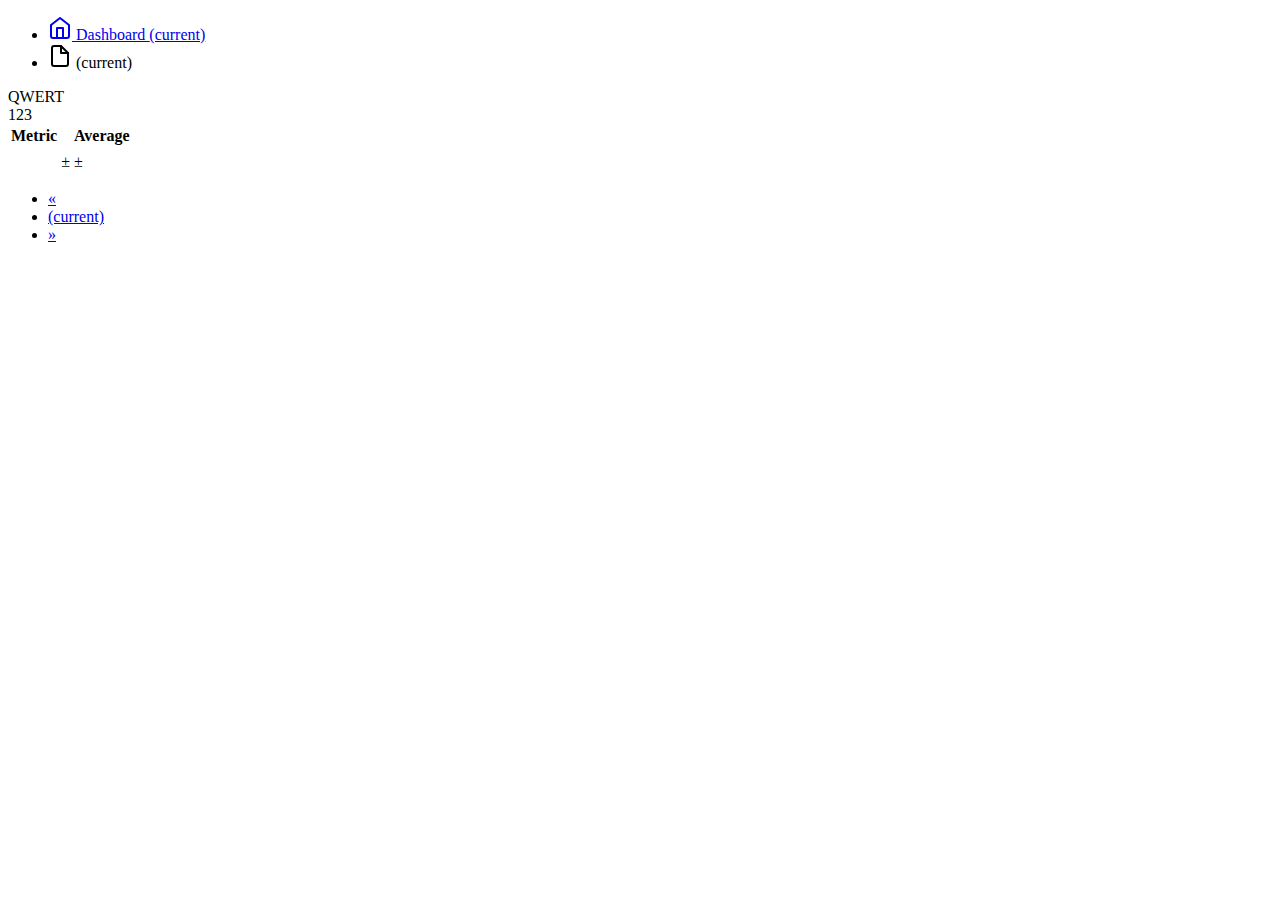
==== src/main/resources/templates/index.html @ 509eea9e "initial uploads" ====
<!DOCTYPE html>
<html lang="en" xmlns:th="http://www.thymeleaf.org">
<head>
    <meta charset="UTF-8">
    <title>Experiment Records</title>
    <link rel="stylesheet" th:href="@{~/bootstrap-4.5.3-dist/css/bootstrap.min.css}"/>
    <link rel="stylesheet" th:href="@{~/css/sidebar.css}"/>
    <link rel="stylesheet" th:href="@{~/chart.js-2.9.4/Chart.min.css}">
    <script th:src="@{~/js/jquery-3.5.1.min.js}"></script>
    <script th:src="@{~/bootstrap-4.5.3-dist/js/bootstrap.bundle.min.js}"></script>
    <script th:src="@{~/chart.js-2.9.4/Chart.min.js}"></script>
    <script th:if="${null!=selectedRecord}">
        var page = 1;
        var max_page = [[${selectedRecord.folds}]];
    </script>
    <script th:src="@{~/js/index.js}"></script>
</head>
<body>
<div class="container-fluid">
    <div class="row">
        <nav class="col-md-2 d-none d-md-block bg-light sidebar">
            <div class="sidebar-sticky">
                <ul class="nav flex-column">
                    <li class="nav-item">
                        <a class="nav-link" th:classappend="${selectedRecord eq null} ? 'active'" href="?">
                            <svg xmlns="http://www.w3.org/2000/svg" width="24" height="24" viewBox="0 0 24 24"
                                 fill="none"
                                 stroke="currentColor" stroke-width="2" stroke-linecap="round" stroke-linejoin="round"
                                 class="feather feather-home">
                                <path d="M3 9l9-7 9 7v11a2 2 0 0 1-2 2H5a2 2 0 0 1-2-2z"></path>
                                <polyline points="9 22 9 12 15 12 15 22"></polyline>
                            </svg>
                            Dashboard
                            <span class="sr-only" th:if="${selectedRecord eq null}">(current)</span>
                        </a>
                    </li>
                    <li class="nav-item" th:each="record: ${records}">
                        <a class="nav-link" th:classappend="${record eq selectedRecordName} ? 'active'"
                           th:href="@{/(selected-record=${record})}">
                            <svg xmlns="http://www.w3.org/2000/svg" width="24" height="24" viewBox="0 0 24 24"
                                 fill="none"
                                 stroke="currentColor" stroke-width="2" stroke-linecap="round"
                                 stroke-linejoin="round"
                                 class="feather feather-file">
                                <path d="M13 2H6a2 2 0 0 0-2 2v16a2 2 0 0 0 2 2h12a2 2 0 0 0 2-2V9z"></path>
                                <polyline points="13 2 13 9 20 9"></polyline>
                            </svg>
                            <th:block th:text="${record}"/>
                            <span class="sr-only" th:if="${record eq selectedRecordName}">(current)</span>
                        </a>
                    </li>
                </ul>
            </div>
        </nav>
        <main role="main" class="col-md-9 ml-sm-auto col-lg-10 px-4">
            QWERT
            <div>123</div>
            <th:block th:if="${selectedRecord ne null}">
            <table class="table">
                <thead>
                <tr>
                    <th scope="col">Metric</th>
                    <th scope="col" th:each="i: ${#numbers.sequence(1, selectedRecord.folds)}" th:text="${i}"></th>
                    <th scope="col">Average</th>
                </tr>
                </thead>
                <tbody>
                <th:block th:each="metric: ${selectedRecord.metrics}" th:with="fracs=${metric eq 'loss' ? 2 : 3}">
                <tr>
                    <th scope="row" th:text="${metric}"></th>
                    <td th:each="i: ${#numbers.sequence(0, selectedRecord.folds - 1)}">
                        <th:block
                                th:text="${#numbers.formatDecimal(selectedRecord.listOfFinalScores.get(i).get(metric).mean,0,fracs)}"/>
                    </td>
                    <td>
                        <th:block
                                th:text="${#numbers.formatDecimal(selectedRecord.averagedFinalScores.get(metric).mean,0,fracs)}"/>
                    </td>
                </tr>
                <tr>
                    <th scope="row"><span class="sr-only" th:text="${'std of ' + metric}"></span></th>
                    <td th:each="i: ${#numbers.sequence(0, selectedRecord.folds - 1)}">±
                        <th:block
                                th:text="${#numbers.formatDecimal(selectedRecord.listOfFinalScores.get(i).get(metric).std,0,fracs)}"/>
                    </td>
                    <td>±
                        <th:block
                                th:text="${#numbers.formatDecimal(selectedRecord.averagedFinalScores.get(metric).std,0,fracs)}"/>
                    </td>
                </tr>
                </th:block>
                </tbody>
            </table>
            <nav aria-label="Page navigation indicating which fold it is of among k-fold validation results.">
                <ul class="pagination" id="pagination">
                    <li class="page-item disabled page-previous">
                        <a class="page-link" href="javascript:void(0)" tabindex="-1" onclick="setPage('<')" aria-label="Previous" aria-disabled="true">
                            <span aria-hidden="true">&laquo;</span>
                        </a>
                    </li>
                    <li th:each="i: ${#numbers.sequence(1, selectedRecord.folds)}" class="page-item page-number" th:attr="page-number=${i}"
                        th:attrappend="aria-current=${i eq 1}?'page'">
                        <a class="page-link" href="javascript:void(0)" th:onclick="|setPage(${i})|">
                            <th:block th:text="${i}"/>
                            <span class="sr-only" th:if="${1 eq i}">(current)</span>
                        </a>
                    </li>
                    <li class="page-item page-next">
                        <a class="page-link" href="javascript:void(0)" onclick="setPage('>')" aria-label="Next">
                            <span aria-hidden="true">&raquo;</span>
                        </a>
                    </li>
                </ul>
            </nav>
            <a style="display:none" id="req-detail-href" th:href="@{/detail}" th:attr="data=${selectedRecordName}"></a>
            <div class="row">
                <div class="col-sm-6" id="charts-1">
                </div>
                <div class="col-sm-6" id="charts-2">
                </div>
                <div class="col-sm-6" id="charts-3">
                </div>
                <div class="col-sm-6" id="charts-4">
                </div>
            </div>
            </th:block>
        </main>
    </div>
</div>
</body>
</html>
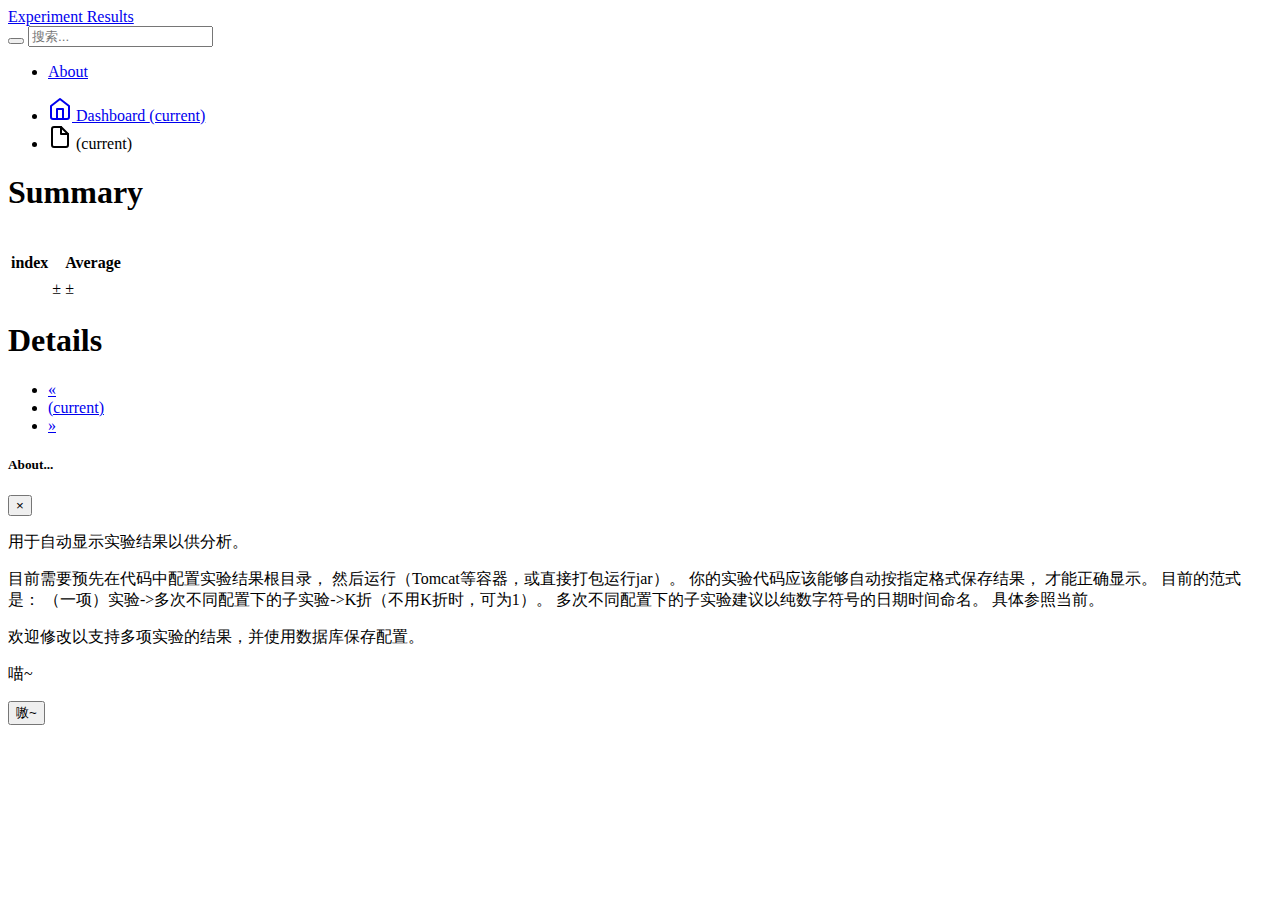
==== commit 44c6808d: "now it works." ====
--- a/src/main/resources/templates/index.html
+++ b/src/main/resources/templates/index.html
@@ -3,63 +3,83 @@
 <head>
     <meta charset="UTF-8">
     <title>Experiment Records</title>
-    <link rel="stylesheet" th:href="@{~/bootstrap-4.5.3-dist/css/bootstrap.min.css}"/>
-    <link rel="stylesheet" th:href="@{~/css/sidebar.css}"/>
-    <link rel="stylesheet" th:href="@{~/chart.js-2.9.4/Chart.min.css}">
-    <script th:src="@{~/js/jquery-3.5.1.min.js}"></script>
-    <script th:src="@{~/bootstrap-4.5.3-dist/js/bootstrap.bundle.min.js}"></script>
-    <script th:src="@{~/chart.js-2.9.4/Chart.min.js}"></script>
-    <script th:if="${null!=selectedRecord}">
+    <link rel="stylesheet" th:href="@{/bootstrap-4.5.3-dist/css/bootstrap.min.css}"/>
+    <link rel="stylesheet" th:href="@{/css/simplebar.css}"/>
+    <link rel="stylesheet" th:href="@{/chart.js-2.9.4/Chart.min.css}">
+    <link rel="stylesheet" th:href="@{/css/index.css}"/>
+    <link rel="stylesheet" th:href="@{/ionicons-2/css/ionicons.min.css}">
+    <script th:src="@{/js/jquery-3.5.1.min.js}"></script>
+    <script th:src="@{/bootstrap-4.5.3-dist/js/bootstrap.bundle.min.js}"></script>
+    <script th:src="@{/js/simplebar.min.js}"></script>
+    <script th:src="@{/chart.js-2.9.4/Chart.min.js}"></script>
+    <script th:if="${null eq selectedRecord}">
+        var page = null;
+    </script>
+    <script th:if="${null ne selectedRecord}">
         var page = 1;
         var max_page = [[${selectedRecord.folds}]];
     </script>
-    <script th:src="@{~/js/index.js}"></script>
+    <script th:src="@{/js/index.js}"></script>
 </head>
 <body>
+<nav class="navbar navbar-light fixed-top flex-md-nowrap bg-white">
+    <a class="navbar-brand col-sm-3 col-md-2 mr-0" href="#">Experiment Results</a>
+    <div class="search-bar col-5">
+        <button class="search-icon" aria-label="Search Icon">
+            <span class="ion-search"></span>
+        </button>
+        <input type="text" id="top-search-bar-input" placeholder="搜索..." aria-label="Search Bar">
+    </div>
+    <ul class="navbar-nav px-3">
+        <li class="nav-item text-nowrap">
+            <a class="nav-link" href="javascript:void(0)" onclick="$('#aboutModal').modal()">About</a>
+        </li>
+    </ul>
+</nav>
 <div class="container-fluid">
-    <div class="row">
-        <nav class="col-md-2 d-none d-md-block bg-light sidebar">
-            <div class="sidebar-sticky">
-                <ul class="nav flex-column">
-                    <li class="nav-item">
-                        <a class="nav-link" th:classappend="${selectedRecord eq null} ? 'active'" href="?">
-                            <svg xmlns="http://www.w3.org/2000/svg" width="24" height="24" viewBox="0 0 24 24"
-                                 fill="none"
-                                 stroke="currentColor" stroke-width="2" stroke-linecap="round" stroke-linejoin="round"
-                                 class="feather feather-home">
-                                <path d="M3 9l9-7 9 7v11a2 2 0 0 1-2 2H5a2 2 0 0 1-2-2z"></path>
-                                <polyline points="9 22 9 12 15 12 15 22"></polyline>
-                            </svg>
-                            Dashboard
-                            <span class="sr-only" th:if="${selectedRecord eq null}">(current)</span>
-                        </a>
-                    </li>
-                    <li class="nav-item" th:each="record: ${records}">
-                        <a class="nav-link" th:classappend="${record eq selectedRecordName} ? 'active'"
-                           th:href="@{/(selected-record=${record})}">
-                            <svg xmlns="http://www.w3.org/2000/svg" width="24" height="24" viewBox="0 0 24 24"
-                                 fill="none"
-                                 stroke="currentColor" stroke-width="2" stroke-linecap="round"
-                                 stroke-linejoin="round"
-                                 class="feather feather-file">
-                                <path d="M13 2H6a2 2 0 0 0-2 2v16a2 2 0 0 0 2 2h12a2 2 0 0 0 2-2V9z"></path>
-                                <polyline points="13 2 13 9 20 9"></polyline>
-                            </svg>
-                            <th:block th:text="${record}"/>
-                            <span class="sr-only" th:if="${record eq selectedRecordName}">(current)</span>
-                        </a>
-                    </li>
-                </ul>
-            </div>
+    <div class="row mt-topbar">
+        <nav class="col-md-2 d-none d-md-block sidebar mt-topbar" data-simplebar>
+            <ul class="nav flex-column">
+                <li class="nav-item">
+                    <a class="nav-link" th:classappend="${selectedRecord eq null} ? 'active'" href="?">
+                        <svg xmlns="http://www.w3.org/2000/svg" width="24" height="24" viewBox="0 0 24 24"
+                             fill="none"
+                             stroke="currentColor" stroke-width="2" stroke-linecap="round" stroke-linejoin="round"
+                             class="feather feather-home">
+                            <path d="M3 9l9-7 9 7v11a2 2 0 0 1-2 2H5a2 2 0 0 1-2-2z"></path>
+                            <polyline points="9 22 9 12 15 12 15 22"></polyline>
+                        </svg>
+                        Dashboard
+                        <span class="sr-only" th:if="${selectedRecord eq null}">(current)</span>
+                    </a>
+                </li>
+                <li class="nav-item" th:each="recordName: ${recordNames}">
+                    <a class="nav-link"
+                       th:classappend="${recordName eq selectedRecord?.id} ? 'active'"
+                       th:href="@{/(selected-record=${recordName})}">
+                        <svg xmlns="http://www.w3.org/2000/svg" width="24" height="24" viewBox="0 0 24 24"
+                             fill="none"
+                             stroke="currentColor" stroke-width="2" stroke-linecap="round"
+                             stroke-linejoin="round"
+                             class="feather feather-file">
+                            <path d="M13 2H6a2 2 0 0 0-2 2v16a2 2 0 0 0 2 2h12a2 2 0 0 0 2-2V9z"></path>
+                            <polyline points="13 2 13 9 20 9"></polyline>
+                        </svg>
+                        <th:block th:text="${recordName}"/>
+                        <span class="sr-only" th:if="${recordName eq selectedRecord?.id}">
+                            (current)</span>
+                    </a>
+                </li>
+            </ul>
         </nav>
         <main role="main" class="col-md-9 ml-sm-auto col-lg-10 px-4">
-            QWERT
-            <div>123</div>
             <th:block th:if="${selectedRecord ne null}">
+            <h1>Summary</h1>
+            <br/>
             <table class="table">
                 <thead>
                 <tr>
-                    <th scope="col">Metric</th>
+                    <th scope="col">index</th>
                     <th scope="col" th:each="i: ${#numbers.sequence(1, selectedRecord.folds)}" th:text="${i}"></th>
                     <th scope="col">Average</th>
                 </tr>
@@ -70,28 +90,30 @@
                     <th scope="row" th:text="${metric}"></th>
                     <td th:each="i: ${#numbers.sequence(0, selectedRecord.folds - 1)}">
                         <th:block
-                                th:text="${#numbers.formatDecimal(selectedRecord.listOfFinalScores.get(i).get(metric).mean,0,fracs)}"/>
+                                th:text="${#numbers.formatDecimal(selectedRecord.listOfFinalScores?.get(i)?.get(metric)?.mean,0,fracs)}"/>
                     </td>
                     <td>
                         <th:block
-                                th:text="${#numbers.formatDecimal(selectedRecord.averagedFinalScores.get(metric).mean,0,fracs)}"/>
+                                th:text="${#numbers.formatDecimal(selectedRecord.averagedFinalScores?.get(metric)?.mean,0,fracs)}"/>
                     </td>
                 </tr>
                 <tr>
                     <th scope="row"><span class="sr-only" th:text="${'std of ' + metric}"></span></th>
                     <td th:each="i: ${#numbers.sequence(0, selectedRecord.folds - 1)}">±
                         <th:block
-                                th:text="${#numbers.formatDecimal(selectedRecord.listOfFinalScores.get(i).get(metric).std,0,fracs)}"/>
+                                th:text="${#numbers.formatDecimal(selectedRecord.listOfFinalScores?.get(i)?.get(metric)?.std,0,fracs)}"/>
                     </td>
                     <td>±
                         <th:block
-                                th:text="${#numbers.formatDecimal(selectedRecord.averagedFinalScores.get(metric).std,0,fracs)}"/>
+                                th:text="${#numbers.formatDecimal(selectedRecord.averagedFinalScores?.get(metric)?.std,0,fracs)}"/>
                     </td>
                 </tr>
                 </th:block>
                 </tbody>
             </table>
-            <nav aria-label="Page navigation indicating which fold it is of among k-fold validation results.">
+            <h1>Details</h1>
+            <nav class="details-pagination"
+                 aria-label="Page navigation indicating which fold it is of among k-fold validation results.">
                 <ul class="pagination" id="pagination">
                     <li class="page-item disabled page-previous">
                         <a class="page-link" href="javascript:void(0)" tabindex="-1" onclick="setPage('<')" aria-label="Previous" aria-disabled="true">
@@ -112,8 +134,8 @@
                     </li>
                 </ul>
             </nav>
-            <a style="display:none" id="req-detail-href" th:href="@{/detail}" th:attr="data=${selectedRecordName}"></a>
-            <div class="row">
+            <a style="display:none" id="req-detail-href" th:href="@{/detail}" th:attr="data=${selectedRecord.id}"></a>
+            <div class="row details-content">
                 <div class="col-sm-6" id="charts-1">
                 </div>
                 <div class="col-sm-6" id="charts-2">
@@ -121,11 +143,60 @@
                 <div class="col-sm-6" id="charts-3">
                 </div>
                 <div class="col-sm-6" id="charts-4">
+                </div>
+            </div>
+            </th:block>
+            <th:block th:unless="${selectedRecord ne null}">
+            <div class="flex-cards-md">
+                <div class="card card-md" th:each="record: ${featuredRecords}">
+                    <div class="card-body">
+                        <div class="card-title"><h5>
+                            <a th:text="${record.id}" th:href="@{/(selected-record=${record.id})}"></a>
+                        </h5></div>
+                        <p class="card-text result-card-row" th:each="metric: ${record.metrics}"
+                           th:if="${metric ne 'loss'}"
+                           th:with="val=${record.averagedFinalScores?.get(metric)}">
+                            <span class="caption" th:text="${metric}"></span>
+                            <span
+                                    th:text="${#numbers.formatDecimal(val?.mean,0,3)+'±'+#numbers.formatDecimal(val?.std,0,3)}"></span>
+                        </p>
+                    </div>
                 </div>
             </div>
             </th:block>
         </main>
     </div>
 </div>
+<div class="modal fade" id="aboutModal" data-backdrop="static" tabindex="-1"
+     aria-labelledby="aboutModalLabel" aria-hidden="true">
+    <div class="modal-dialog modal-dialog-centered">
+        <div class="modal-content">
+            <div class="modal-header">
+                <h5 class="modal-title" id="aboutModalLabel">About...</h5>
+                <button type="button" class="close" data-dismiss="modal" aria-label="Close">
+                    <span aria-hidden="true">&times;</span>
+                </button>
+            </div>
+            <div class="modal-body">
+                <p>用于自动显示实验结果以供分析。</p>
+                <p>
+                    目前需要预先在代码中配置实验结果根目录，
+                    然后运行（Tomcat等容器，或直接打包运行jar）。
+                    你的实验代码应该能够自动按指定格式保存结果，
+                    才能正确显示。
+                    目前的范式是：
+                    （一项）实验->多次不同配置下的子实验->K折（不用K折时，可为1）。
+                    多次不同配置下的子实验建议以纯数字符号的日期时间命名。
+                    具体参照当前。
+                </p>
+                <p>欢迎修改以支持多项实验的结果，并使用数据库保存配置。</p>
+                <p>喵~</p>
+            </div>
+            <div class="modal-footer">
+                <button type="button" class="btn btn-primary" data-dismiss="modal">嗷~</button>
+            </div>
+        </div>
+    </div>
+</div>
 </body>
 </html>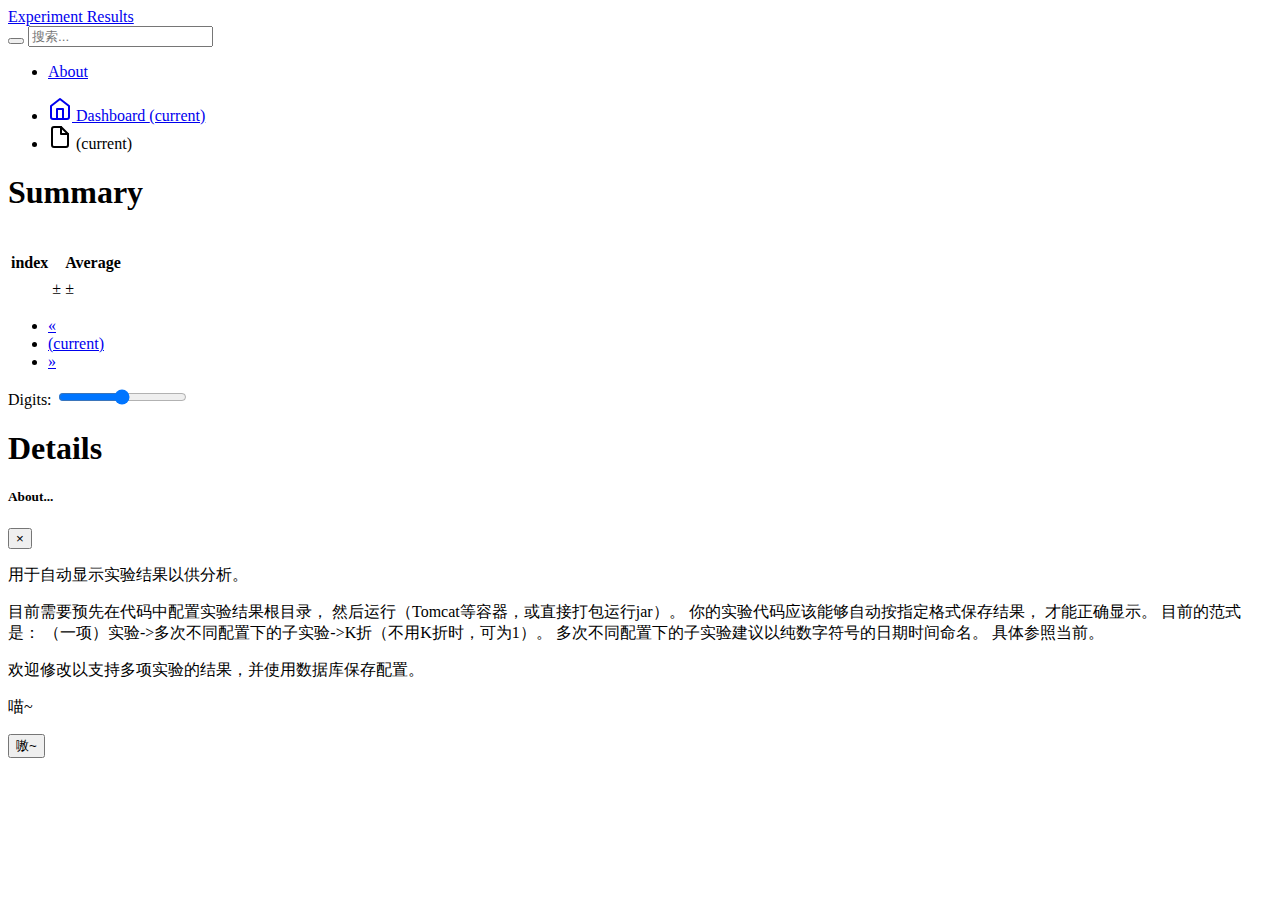
==== commit edda5ebe: "可调小数位数； 左侧栏自动滚动到当前选中；" ====
--- a/src/main/resources/templates/index.html
+++ b/src/main/resources/templates/index.html
@@ -12,6 +12,7 @@
     <script th:src="@{/bootstrap-4.5.3-dist/js/bootstrap.bundle.min.js}"></script>
     <script th:src="@{/js/simplebar.min.js}"></script>
     <script th:src="@{/chart.js-2.9.4/Chart.min.js}"></script>
+    <script th:src="@{/js/vue.js}"></script>
     <script th:if="${null eq selectedRecord}">
         var page = null;
     </script>
@@ -38,7 +39,7 @@
 </nav>
 <div class="container-fluid">
     <div class="row mt-topbar">
-        <nav class="col-md-2 d-none d-md-block sidebar mt-topbar" data-simplebar>
+        <nav class="col-md-2 d-none d-md-block sidebar mt-topbar" id="left-bar" data-simplebar>
             <ul class="nav flex-column">
                 <li class="nav-item">
                     <a class="nav-link" th:classappend="${selectedRecord eq null} ? 'active'" href="?">
@@ -72,46 +73,44 @@
                 </li>
             </ul>
         </nav>
-        <main role="main" class="col-md-9 ml-sm-auto col-lg-10 px-4">
-            <th:block th:if="${selectedRecord ne null}">
-            <h1>Summary</h1>
-            <br/>
-            <table class="table">
-                <thead>
-                <tr>
-                    <th scope="col">index</th>
-                    <th scope="col" th:each="i: ${#numbers.sequence(1, selectedRecord.folds)}" th:text="${i}"></th>
-                    <th scope="col">Average</th>
-                </tr>
-                </thead>
-                <tbody>
-                <th:block th:each="metric: ${selectedRecord.metrics}" th:with="fracs=${metric eq 'loss' ? 2 : 3}">
-                <tr>
-                    <th scope="row" th:text="${metric}"></th>
-                    <td th:each="i: ${#numbers.sequence(0, selectedRecord.folds - 1)}">
-                        <th:block
-                                th:text="${#numbers.formatDecimal(selectedRecord.listOfFinalScores?.get(i)?.get(metric)?.mean,0,fracs)}"/>
-                    </td>
-                    <td>
-                        <th:block
-                                th:text="${#numbers.formatDecimal(selectedRecord.averagedFinalScores?.get(metric)?.mean,0,fracs)}"/>
-                    </td>
-                </tr>
-                <tr>
-                    <th scope="row"><span class="sr-only" th:text="${'std of ' + metric}"></span></th>
-                    <td th:each="i: ${#numbers.sequence(0, selectedRecord.folds - 1)}">±
-                        <th:block
-                                th:text="${#numbers.formatDecimal(selectedRecord.listOfFinalScores?.get(i)?.get(metric)?.std,0,fracs)}"/>
-                    </td>
-                    <td>±
-                        <th:block
-                                th:text="${#numbers.formatDecimal(selectedRecord.averagedFinalScores?.get(metric)?.std,0,fracs)}"/>
-                    </td>
-                </tr>
-                </th:block>
-                </tbody>
-            </table>
-            <h1>Details</h1>
+    </div>
+    <main role="main" class="col-md-9 ml-sm-auto col-lg-10 px-4">
+        <th:block th:if="${selectedRecord ne null}">
+        <h1>Summary</h1>
+        <br/>
+        <table id="summary-table" class="table">
+            <thead>
+            <tr>
+                <th scope="col">index</th>
+                <th scope="col" th:each="i: ${#numbers.sequence(1, selectedRecord.folds)}" th:text="${i}"></th>
+                <th scope="col">Average</th>
+            </tr>
+            </thead>
+            <tbody>
+            <th:block th:each="metric: ${selectedRecord.metrics}" th:if="${metric ne 'loss'}">
+            <tr>
+                <th scope="row" th:text="${metric}"></th>
+                <td th:each="i: ${#numbers.sequence(0, selectedRecord.folds - 1)}">
+                    <span class="digits" th:data-value="${selectedRecord.listOfFinalScores?.get(i)?.get(metric)?.mean}"></span>
+                </td>
+                <td>
+                    <span class="digits" th:data-value="${selectedRecord.averagedFinalScores?.get(metric)?.mean}"></span>
+                </td>
+            </tr>
+            <tr>
+                <th scope="row"><span class="sr-only" th:text="${'std of ' + metric}"></span></th>
+                <td th:each="i: ${#numbers.sequence(0, selectedRecord.folds - 1)}">
+                    ±<span class="digits"
+                           th:data-value="${selectedRecord.listOfFinalScores?.get(i)?.get(metric)?.std}"></span>
+                </td>
+                <td>
+                    ±<span class="digits" th:data-value="${selectedRecord.averagedFinalScores?.get(metric)?.std}"></span>
+                </td>
+            </tr>
+            </th:block>
+            </tbody>
+        </table>
+        <div class="d-flex">
             <nav class="details-pagination"
                  aria-label="Page navigation indicating which fold it is of among k-fold validation results.">
                 <ul class="pagination" id="pagination">
@@ -134,38 +133,66 @@
                     </li>
                 </ul>
             </nav>
-            <a style="display:none" id="req-detail-href" th:href="@{/detail}" th:attr="data=${selectedRecord.id}"></a>
-            <div class="row details-content">
-                <div class="col-sm-6" id="charts-1">
+            <form class="form-inline ml-auto mr-md-5 pr-md-5">
+                <label for="table-digits-range">Digits: </label>
+                <input v-model="digits" type="range" id="table-digits-range" min="2"
+                       max="4" v-on:change="change"/>
+            </form>
+        </div>
+        <h1>Details</h1>
+        <a style="display:none" id="req-detail-href" th:href="@{/detail}" th:attr="data=${selectedRecord.id}"></a>
+        <div class="row details-content">
+            <div class="col-sm-6" id="charts-1">
+            </div>
+            <div class="col-sm-6" id="charts-2">
+            </div>
+            <div class="col-sm-6" id="charts-3">
+            </div>
+            <div class="col-sm-6" id="charts-4">
+            </div>
+        </div>
+        <script>
+            var vueEditCoordinatesModalAreaSelect = new Vue({
+                el: '#table-digits-range',
+                data: {
+                    digits: 3
+                },
+                methods: {
+                    change() {
+                        $('#summary-table .digits').each((i, e) => {
+                            $e = $(e);
+                            let num = Number($e.attr('data-value'));
+                            $e.text(isNaN(num) ? '-' : num.toFixed(this.$data.digits));
+                        })
+                    }
+                },
+                created() {
+                    this.change();
+                },
+            });
+            vueEditCoordinatesModalAreaSelect.$data.digits = 3;
+            $(document).ready(_ => $('#left-bar .active')[0].scrollIntoView({block: "center"}));
+        </script>
+        </th:block>
+        <th:block th:unless="${selectedRecord ne null}">
+        <div class="flex-cards-md">
+            <div class="card card-md" th:each="record: ${featuredRecords}">
+                <div class="card-body">
+                    <div class="card-title"><h5>
+                        <a th:text="${record.id}" th:href="@{/(selected-record=${record.id})}"></a>
+                    </h5></div>
+                    <p class="card-text result-card-row" th:each="metric: ${record.metrics}"
+                       th:if="${metric ne 'loss'}"
+                       th:with="val=${record.averagedFinalScores?.get(metric)}">
+                        <span class="caption" th:text="${metric}"></span>
+                        <span
+                                th:text="${#numbers.formatDecimal(val?.mean,0,3)+'±'+#numbers.formatDecimal(val?.std,0,3)}"></span>
+                    </p>
                 </div>
-                <div class="col-sm-6" id="charts-2">
-                </div>
-                <div class="col-sm-6" id="charts-3">
-                </div>
-                <div class="col-sm-6" id="charts-4">
-                </div>
-            </div>
-            </th:block>
-            <th:block th:unless="${selectedRecord ne null}">
-            <div class="flex-cards-md">
-                <div class="card card-md" th:each="record: ${featuredRecords}">
-                    <div class="card-body">
-                        <div class="card-title"><h5>
-                            <a th:text="${record.id}" th:href="@{/(selected-record=${record.id})}"></a>
-                        </h5></div>
-                        <p class="card-text result-card-row" th:each="metric: ${record.metrics}"
-                           th:if="${metric ne 'loss'}"
-                           th:with="val=${record.averagedFinalScores?.get(metric)}">
-                            <span class="caption" th:text="${metric}"></span>
-                            <span
-                                    th:text="${#numbers.formatDecimal(val?.mean,0,3)+'±'+#numbers.formatDecimal(val?.std,0,3)}"></span>
-                        </p>
-                    </div>
-                </div>
-            </div>
-            </th:block>
-        </main>
-    </div>
+            </div>
+        </div>
+        </th:block>
+    </main>
 </div>
 <div class="modal fade" id="aboutModal" data-backdrop="static" tabindex="-1"
      aria-labelledby="aboutModalLabel" aria-hidden="true">
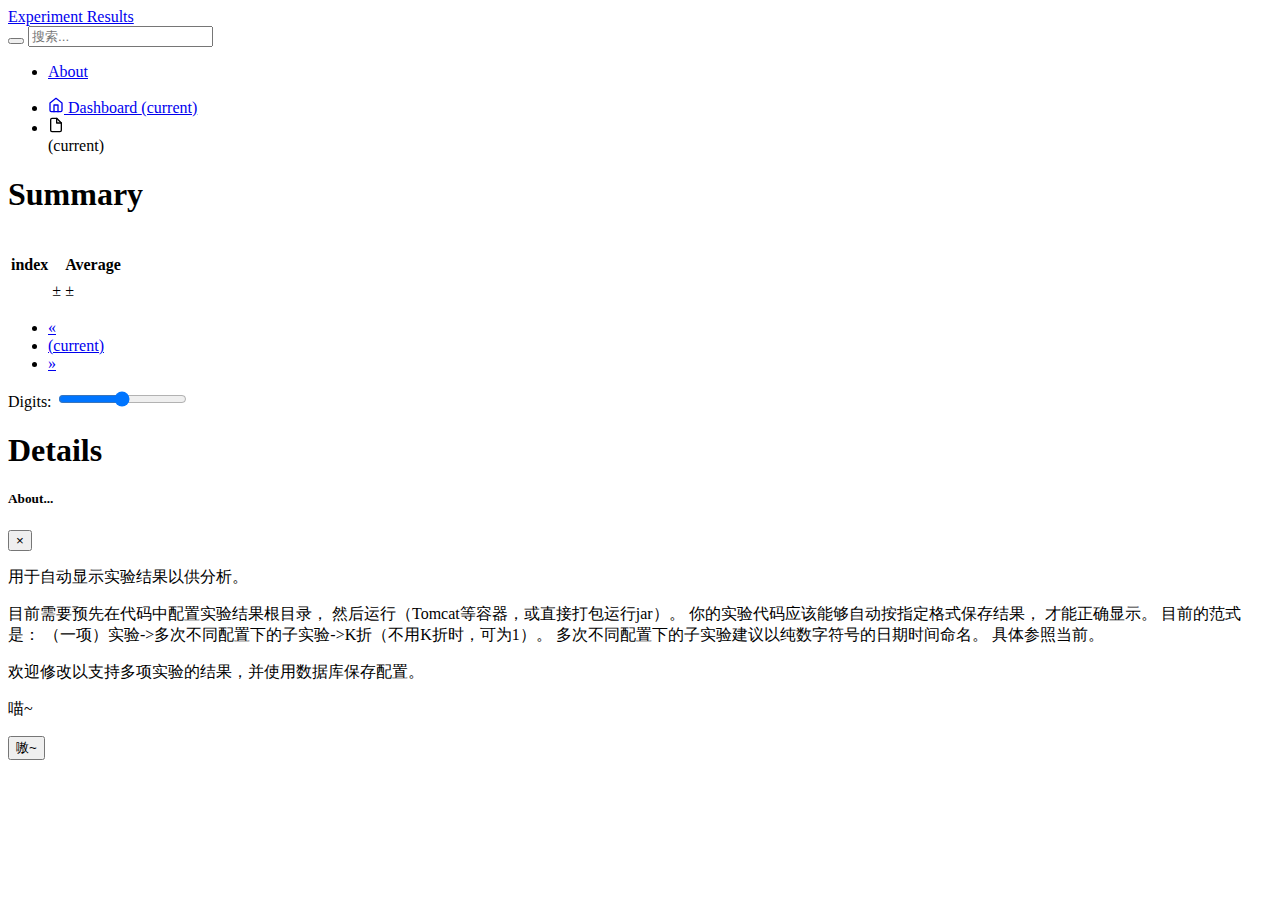
==== commit 40bd0abe: "显示名字" ====
--- a/src/main/resources/templates/index.html
+++ b/src/main/resources/templates/index.html
@@ -43,7 +43,7 @@
             <ul class="nav flex-column">
                 <li class="nav-item">
                     <a class="nav-link" th:classappend="${selectedRecord eq null} ? 'active'" href="?">
-                        <svg xmlns="http://www.w3.org/2000/svg" width="24" height="24" viewBox="0 0 24 24"
+                        <svg xmlns="http://www.w3.org/2000/svg" width="16" height="16" viewBox="0 0 24 24"
                              fill="none"
                              stroke="currentColor" stroke-width="2" stroke-linecap="round" stroke-linejoin="round"
                              class="feather feather-home">
@@ -54,11 +54,11 @@
                         <span class="sr-only" th:if="${selectedRecord eq null}">(current)</span>
                     </a>
                 </li>
-                <li class="nav-item" th:each="recordName: ${recordNames}">
+                <li class="nav-item" th:each="someRecord: ${allRecords}">
                     <a class="nav-link"
-                       th:classappend="${recordName eq selectedRecord?.id} ? 'active'"
-                       th:href="@{/(selected-record=${recordName})}">
-                        <svg xmlns="http://www.w3.org/2000/svg" width="24" height="24" viewBox="0 0 24 24"
+                       th:classappend="${someRecord.id eq selectedRecord?.id} ? 'active'"
+                       th:href="@{/(selected-record=${someRecord.id})}">
+                        <svg xmlns="http://www.w3.org/2000/svg" width="16" height="16" viewBox="0 0 24 24"
                              fill="none"
                              stroke="currentColor" stroke-width="2" stroke-linecap="round"
                              stroke-linejoin="round"
@@ -66,8 +66,10 @@
                             <path d="M13 2H6a2 2 0 0 0-2 2v16a2 2 0 0 0 2 2h12a2 2 0 0 0 2-2V9z"></path>
                             <polyline points="13 2 13 9 20 9"></polyline>
                         </svg>
-                        <th:block th:text="${recordName}"/>
-                        <span class="sr-only" th:if="${recordName eq selectedRecord?.id}">
+                        <small th:text="${someRecord.id}"></small>
+                        <br/>
+                        <small th:text="${someRecord.name}"></small>
+                        <span class="sr-only" th:if="${someRecord.id eq selectedRecord?.id}">
                             (current)</span>
                     </a>
                 </li>
@@ -181,6 +183,7 @@
                     <div class="card-title"><h5>
                         <a th:text="${record.id}" th:href="@{/(selected-record=${record.id})}"></a>
                     </h5></div>
+                    <p class="card-text result-card-row" th:if="${record.name ne null}" th:text="${record.name}"></p>
                     <p class="card-text result-card-row" th:each="metric: ${record.metrics}"
                        th:if="${metric ne 'loss'}"
                        th:with="val=${record.averagedFinalScores?.get(metric)}">
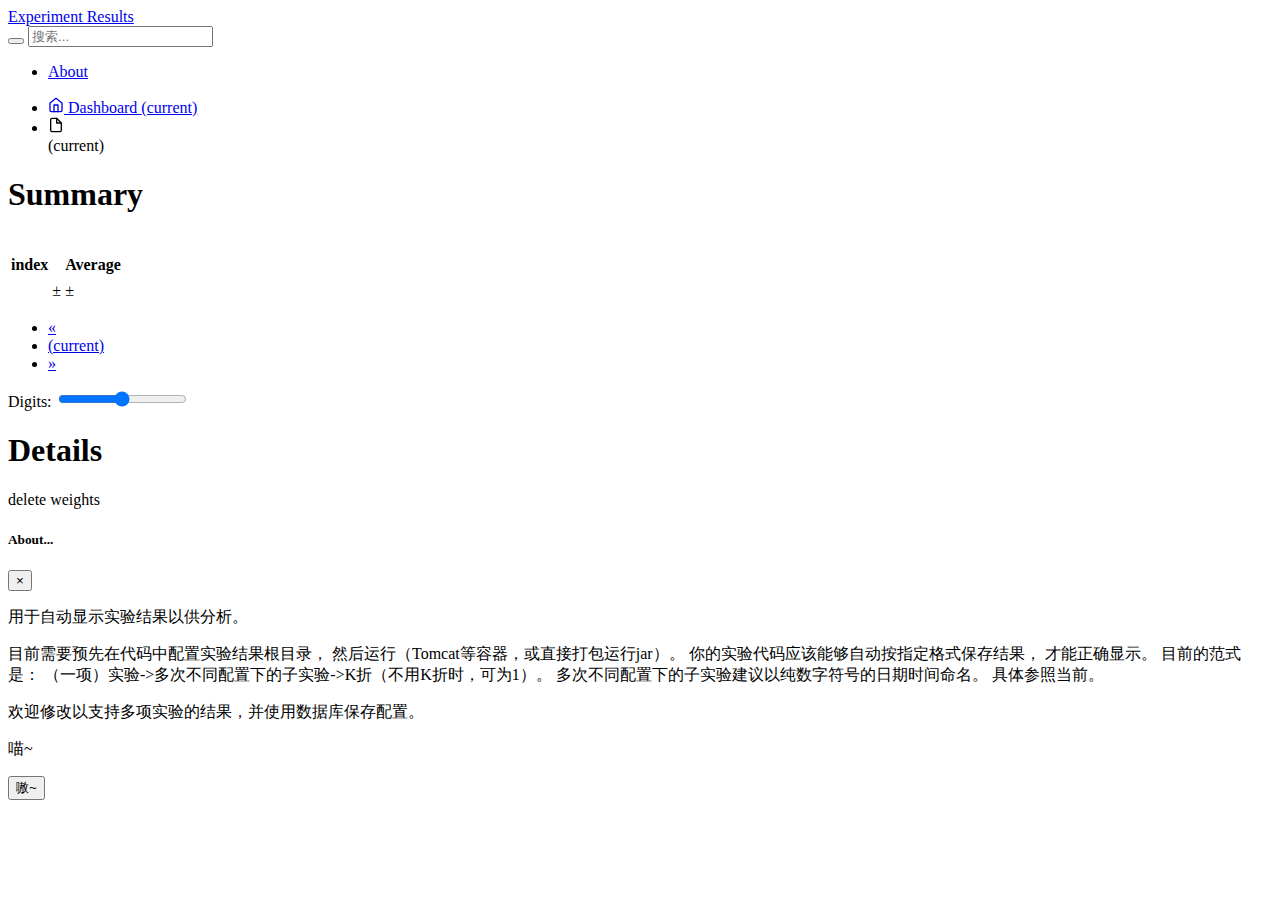
==== commit 52d607ee: "serve多个实验的结果，格式适配分别进行； 以及之前未提交的更改" ====
--- a/src/main/resources/templates/index.html
+++ b/src/main/resources/templates/index.html
@@ -183,7 +183,13 @@
                     <div class="card-title"><h5>
                         <a th:text="${record.id}" th:href="@{/(selected-record=${record.id})}"></a>
                     </h5></div>
-                    <p class="card-text result-card-row" th:if="${record.name ne null}" th:text="${record.name}"></p>
+                    <p class="card-text result-card-row">
+                        <span class="caption" th:if="${record.name ne null}" th:text="${record.name}"></span>
+                        <a class="link-delete-weights"
+                           th:attr="data-name=${record.name}"
+                           th:if="${record.hasSavedWeights}"
+                           th:href="@{/delete-weights(id=${record.id})}">delete weights</a>
+                    </p>
                     <p class="card-text result-card-row" th:each="metric: ${record.metrics}"
                        th:if="${metric ne 'loss'}"
                        th:with="val=${record.averagedFinalScores?.get(metric)}">
@@ -192,6 +198,13 @@
                                 th:text="${#numbers.formatDecimal(val?.mean,0,3)+'±'+#numbers.formatDecimal(val?.std,0,3)}"></span>
                     </p>
                 </div>
+            </div>
+        </div>
+        <div id="toast-host" class="position-fixed w-100 d-flex flex-column p-4" style="bottom:0">
+        </div>
+        <div id="toast-template-wrapper" style="display: none">
+            <div class="toast" role="alert" data-delay="700">
+                <div class="toast-body"></div>
             </div>
         </div>
         </th:block>
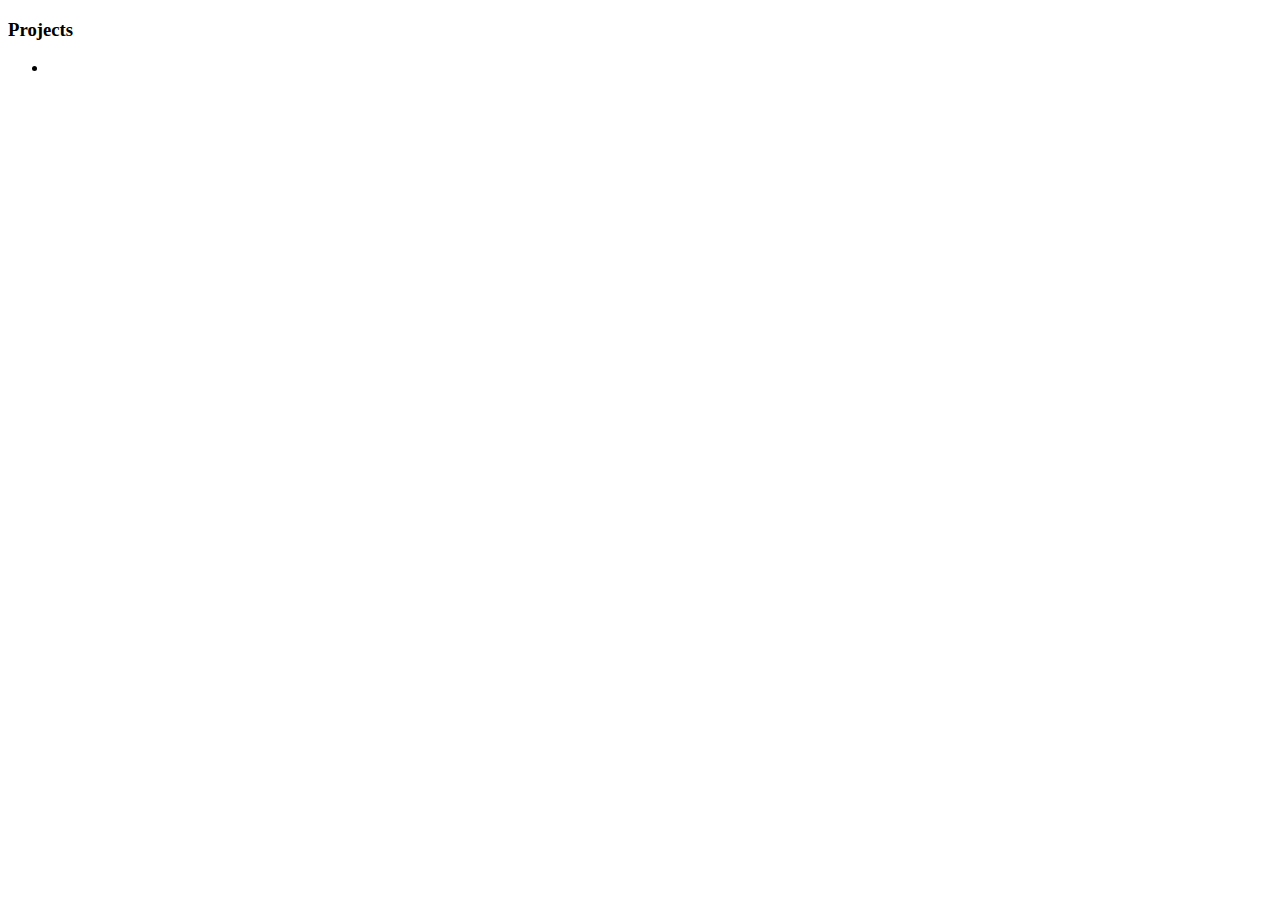
==== commit d8cdafcf: "+ added an index for list of all registered projects" ====
--- a/src/main/resources/templates/index.html
+++ b/src/main/resources/templates/index.html
@@ -3,242 +3,30 @@
 <head>
     <meta charset="UTF-8">
     <title>Experiment Records</title>
-    <link rel="stylesheet" th:href="@{/bootstrap-4.5.3-dist/css/bootstrap.min.css}"/>
+    <link rel="stylesheet" th:href="@{/bootstrap-5.0.0-beta3-dist/css/bootstrap.min.css}"/>
     <link rel="stylesheet" th:href="@{/css/simplebar.css}"/>
     <link rel="stylesheet" th:href="@{/chart.js-2.9.4/Chart.min.css}">
     <link rel="stylesheet" th:href="@{/css/index.css}"/>
+    <link rel="stylesheet" th:href="@{/css/project.css}"/>
     <link rel="stylesheet" th:href="@{/ionicons-2/css/ionicons.min.css}">
     <script th:src="@{/js/jquery-3.5.1.min.js}"></script>
-    <script th:src="@{/bootstrap-4.5.3-dist/js/bootstrap.bundle.min.js}"></script>
+    <script th:src="@{/bootstrap-5.0.0-beta3-dist/js/bootstrap.bundle.min.js}"></script>
     <script th:src="@{/js/simplebar.min.js}"></script>
     <script th:src="@{/chart.js-2.9.4/Chart.min.js}"></script>
     <script th:src="@{/js/vue.js}"></script>
-    <script th:if="${null eq selectedRecord}">
-        var page = null;
-    </script>
-    <script th:if="${null ne selectedRecord}">
-        var page = 1;
-        var max_page = [[${selectedRecord.folds}]];
-    </script>
-    <script th:src="@{/js/index.js}"></script>
+    <script th:src="@{/js/project.js}"></script>
 </head>
 <body>
-<nav class="navbar navbar-light fixed-top flex-md-nowrap bg-white">
-    <a class="navbar-brand col-sm-3 col-md-2 mr-0" href="#">Experiment Results</a>
-    <div class="search-bar col-5">
-        <button class="search-icon" aria-label="Search Icon">
-            <span class="ion-search"></span>
-        </button>
-        <input type="text" id="top-search-bar-input" placeholder="搜索..." aria-label="Search Bar">
-    </div>
-    <ul class="navbar-nav px-3">
-        <li class="nav-item text-nowrap">
-            <a class="nav-link" href="javascript:void(0)" onclick="$('#aboutModal').modal()">About</a>
-        </li>
-    </ul>
-</nav>
 <div class="container-fluid">
-    <div class="row mt-topbar">
-        <nav class="col-md-2 d-none d-md-block sidebar mt-topbar" id="left-bar" data-simplebar>
-            <ul class="nav flex-column">
-                <li class="nav-item">
-                    <a class="nav-link" th:classappend="${selectedRecord eq null} ? 'active'" href="?">
-                        <svg xmlns="http://www.w3.org/2000/svg" width="16" height="16" viewBox="0 0 24 24"
-                             fill="none"
-                             stroke="currentColor" stroke-width="2" stroke-linecap="round" stroke-linejoin="round"
-                             class="feather feather-home">
-                            <path d="M3 9l9-7 9 7v11a2 2 0 0 1-2 2H5a2 2 0 0 1-2-2z"></path>
-                            <polyline points="9 22 9 12 15 12 15 22"></polyline>
-                        </svg>
-                        Dashboard
-                        <span class="sr-only" th:if="${selectedRecord eq null}">(current)</span>
-                    </a>
-                </li>
-                <li class="nav-item" th:each="someRecord: ${allRecords}">
-                    <a class="nav-link"
-                       th:classappend="${someRecord.id eq selectedRecord?.id} ? 'active'"
-                       th:href="@{/(selected-record=${someRecord.id})}">
-                        <svg xmlns="http://www.w3.org/2000/svg" width="16" height="16" viewBox="0 0 24 24"
-                             fill="none"
-                             stroke="currentColor" stroke-width="2" stroke-linecap="round"
-                             stroke-linejoin="round"
-                             class="feather feather-file">
-                            <path d="M13 2H6a2 2 0 0 0-2 2v16a2 2 0 0 0 2 2h12a2 2 0 0 0 2-2V9z"></path>
-                            <polyline points="13 2 13 9 20 9"></polyline>
-                        </svg>
-                        <small th:text="${someRecord.id}"></small>
-                        <br/>
-                        <small th:text="${someRecord.name}"></small>
-                        <span class="sr-only" th:if="${someRecord.id eq selectedRecord?.id}">
-                            (current)</span>
-                    </a>
+    <div class="row">
+        <main role="main" class="col-12 col-md-9 col-lg-7 col-xl-5 mx-auto pt-5">
+            <h3>Projects</h3>
+            <ul class="list-group">
+                <li th:each="project: ${projects}" class="list-group-item">
+                    <a th:href="@{/projects/{project}(project=${project})}" th:text="${project}"></a>
                 </li>
             </ul>
-        </nav>
-    </div>
-    <main role="main" class="col-md-9 ml-sm-auto col-lg-10 px-4">
-        <th:block th:if="${selectedRecord ne null}">
-        <h1>Summary</h1>
-        <br/>
-        <table id="summary-table" class="table">
-            <thead>
-            <tr>
-                <th scope="col">index</th>
-                <th scope="col" th:each="i: ${#numbers.sequence(1, selectedRecord.folds)}" th:text="${i}"></th>
-                <th scope="col">Average</th>
-            </tr>
-            </thead>
-            <tbody>
-            <th:block th:each="metric: ${selectedRecord.metrics}" th:if="${metric ne 'loss'}">
-            <tr>
-                <th scope="row" th:text="${metric}"></th>
-                <td th:each="i: ${#numbers.sequence(0, selectedRecord.folds - 1)}">
-                    <span class="digits" th:data-value="${selectedRecord.listOfFinalScores?.get(i)?.get(metric)?.mean}"></span>
-                </td>
-                <td>
-                    <span class="digits" th:data-value="${selectedRecord.averagedFinalScores?.get(metric)?.mean}"></span>
-                </td>
-            </tr>
-            <tr>
-                <th scope="row"><span class="sr-only" th:text="${'std of ' + metric}"></span></th>
-                <td th:each="i: ${#numbers.sequence(0, selectedRecord.folds - 1)}">
-                    ±<span class="digits"
-                           th:data-value="${selectedRecord.listOfFinalScores?.get(i)?.get(metric)?.std}"></span>
-                </td>
-                <td>
-                    ±<span class="digits" th:data-value="${selectedRecord.averagedFinalScores?.get(metric)?.std}"></span>
-                </td>
-            </tr>
-            </th:block>
-            </tbody>
-        </table>
-        <div class="d-flex">
-            <nav class="details-pagination"
-                 aria-label="Page navigation indicating which fold it is of among k-fold validation results.">
-                <ul class="pagination" id="pagination">
-                    <li class="page-item disabled page-previous">
-                        <a class="page-link" href="javascript:void(0)" tabindex="-1" onclick="setPage('<')" aria-label="Previous" aria-disabled="true">
-                            <span aria-hidden="true">&laquo;</span>
-                        </a>
-                    </li>
-                    <li th:each="i: ${#numbers.sequence(1, selectedRecord.folds)}" class="page-item page-number" th:attr="page-number=${i}"
-                        th:attrappend="aria-current=${i eq 1}?'page'">
-                        <a class="page-link" href="javascript:void(0)" th:onclick="|setPage(${i})|">
-                            <th:block th:text="${i}"/>
-                            <span class="sr-only" th:if="${1 eq i}">(current)</span>
-                        </a>
-                    </li>
-                    <li class="page-item page-next">
-                        <a class="page-link" href="javascript:void(0)" onclick="setPage('>')" aria-label="Next">
-                            <span aria-hidden="true">&raquo;</span>
-                        </a>
-                    </li>
-                </ul>
-            </nav>
-            <form class="form-inline ml-auto mr-md-5 pr-md-5">
-                <label for="table-digits-range">Digits: </label>
-                <input v-model="digits" type="range" id="table-digits-range" min="2"
-                       max="4" v-on:change="change"/>
-            </form>
-        </div>
-        <h1>Details</h1>
-        <a style="display:none" id="req-detail-href" th:href="@{/detail}" th:attr="data=${selectedRecord.id}"></a>
-        <div class="row details-content">
-            <div class="col-sm-6" id="charts-1">
-            </div>
-            <div class="col-sm-6" id="charts-2">
-            </div>
-            <div class="col-sm-6" id="charts-3">
-            </div>
-            <div class="col-sm-6" id="charts-4">
-            </div>
-        </div>
-        <script>
-            var vueEditCoordinatesModalAreaSelect = new Vue({
-                el: '#table-digits-range',
-                data: {
-                    digits: 3
-                },
-                methods: {
-                    change() {
-                        $('#summary-table .digits').each((i, e) => {
-                            $e = $(e);
-                            let num = Number($e.attr('data-value'));
-                            $e.text(isNaN(num) ? '-' : num.toFixed(this.$data.digits));
-                        })
-                    }
-                },
-                created() {
-                    this.change();
-                },
-            });
-            vueEditCoordinatesModalAreaSelect.$data.digits = 3;
-            $(document).ready(_ => $('#left-bar .active')[0].scrollIntoView({block: "center"}));
-        </script>
-        </th:block>
-        <th:block th:unless="${selectedRecord ne null}">
-        <div class="flex-cards-md">
-            <div class="card card-md" th:each="record: ${featuredRecords}">
-                <div class="card-body">
-                    <div class="card-title"><h5>
-                        <a th:text="${record.id}" th:href="@{/(selected-record=${record.id})}"></a>
-                    </h5></div>
-                    <p class="card-text result-card-row">
-                        <span class="caption" th:if="${record.name ne null}" th:text="${record.name}"></span>
-                        <a class="link-delete-weights"
-                           th:attr="data-name=${record.name}"
-                           th:if="${record.hasSavedWeights}"
-                           th:href="@{/delete-weights(id=${record.id})}">delete weights</a>
-                    </p>
-                    <p class="card-text result-card-row" th:each="metric: ${record.metrics}"
-                       th:if="${metric ne 'loss'}"
-                       th:with="val=${record.averagedFinalScores?.get(metric)}">
-                        <span class="caption" th:text="${metric}"></span>
-                        <span
-                                th:text="${#numbers.formatDecimal(val?.mean,0,3)+'±'+#numbers.formatDecimal(val?.std,0,3)}"></span>
-                    </p>
-                </div>
-            </div>
-        </div>
-        <div id="toast-host" class="position-fixed w-100 d-flex flex-column p-4" style="bottom:0">
-        </div>
-        <div id="toast-template-wrapper" style="display: none">
-            <div class="toast" role="alert" data-delay="700">
-                <div class="toast-body"></div>
-            </div>
-        </div>
-        </th:block>
-    </main>
-</div>
-<div class="modal fade" id="aboutModal" data-backdrop="static" tabindex="-1"
-     aria-labelledby="aboutModalLabel" aria-hidden="true">
-    <div class="modal-dialog modal-dialog-centered">
-        <div class="modal-content">
-            <div class="modal-header">
-                <h5 class="modal-title" id="aboutModalLabel">About...</h5>
-                <button type="button" class="close" data-dismiss="modal" aria-label="Close">
-                    <span aria-hidden="true">&times;</span>
-                </button>
-            </div>
-            <div class="modal-body">
-                <p>用于自动显示实验结果以供分析。</p>
-                <p>
-                    目前需要预先在代码中配置实验结果根目录，
-                    然后运行（Tomcat等容器，或直接打包运行jar）。
-                    你的实验代码应该能够自动按指定格式保存结果，
-                    才能正确显示。
-                    目前的范式是：
-                    （一项）实验->多次不同配置下的子实验->K折（不用K折时，可为1）。
-                    多次不同配置下的子实验建议以纯数字符号的日期时间命名。
-                    具体参照当前。
-                </p>
-                <p>欢迎修改以支持多项实验的结果，并使用数据库保存配置。</p>
-                <p>喵~</p>
-            </div>
-            <div class="modal-footer">
-                <button type="button" class="btn btn-primary" data-dismiss="modal">嗷~</button>
-            </div>
-        </div>
+        </main>
     </div>
 </div>
 </body>
